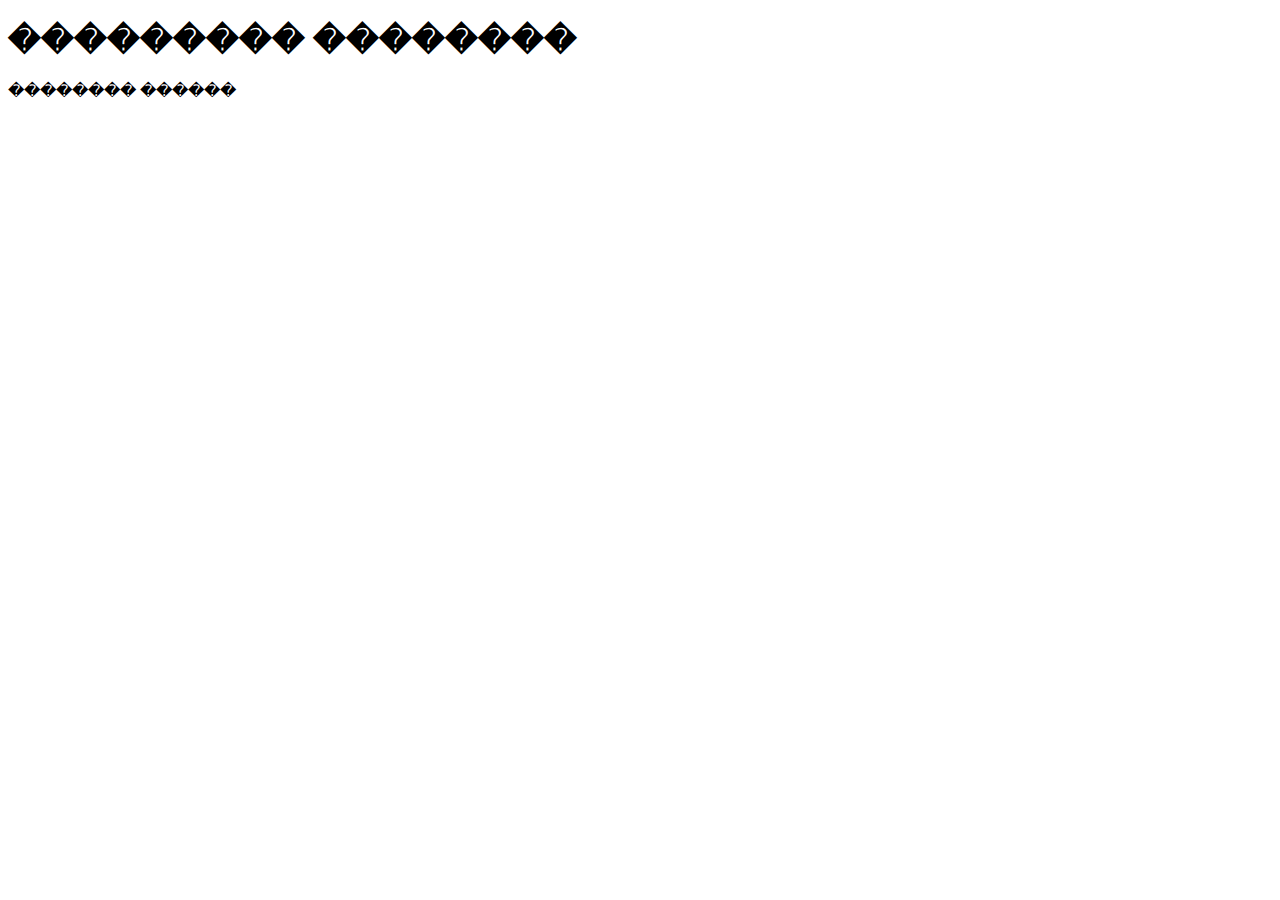
==== index.html @ 2984cd4d "1111" ====
<!DOCTYPE html>
<html lang="ru">
<head>
    <meta charset="UTF-8">
    <title>TagreeTusur</title>
</head>
<body>
    <h1>��������� ��������</h1>
    <p title="���������">�������� ������</p>
</body>
</html>
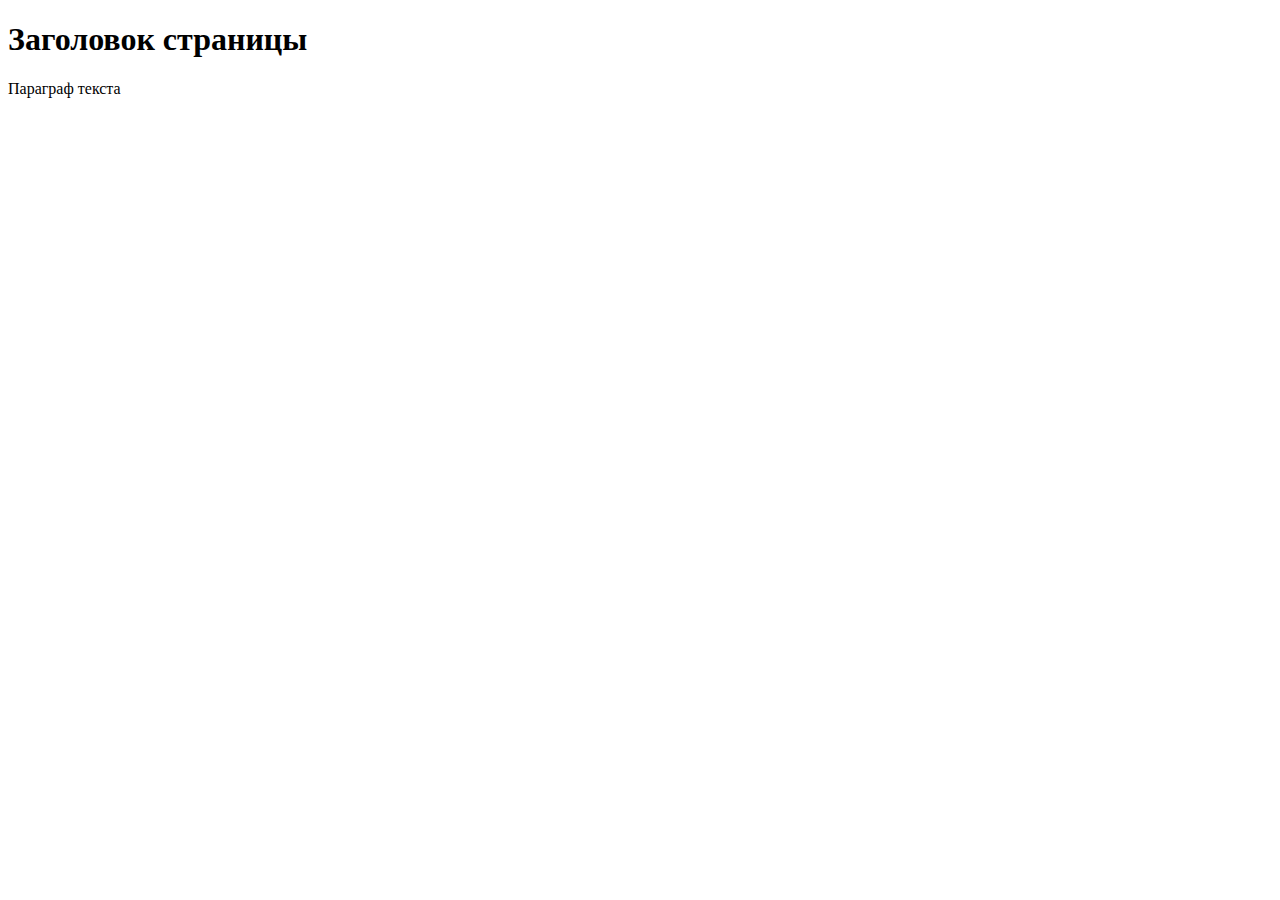
==== commit 68899af1: "index.html" ====
--- a/index.html
+++ b/index.html
@@ -5,7 +5,7 @@
     <title>TagreeTusur</title>
 </head>
 <body>
-    <h1>��������� ��������</h1>
-    <p title="���������">�������� ������</p>
+    <h1>Заголовок страницы</h1>
+    <p title="Ïîäñêàçêà">Параграф текста</p>
 </body>
-</html>+</html>
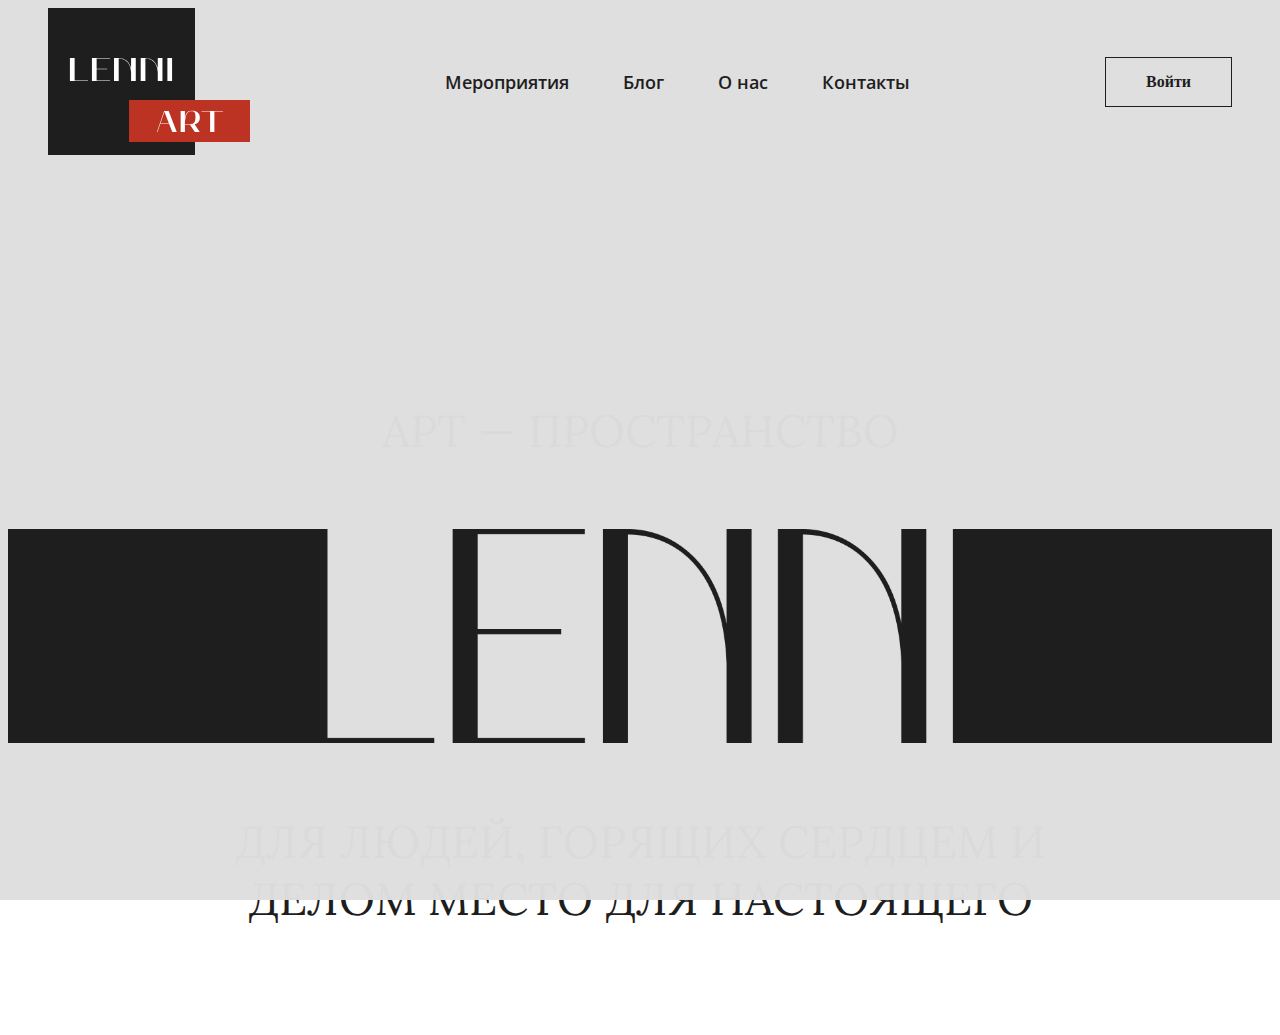
==== commit 9f9d1733: "rrr" ====
--- a/index.html
+++ b/index.html
@@ -1,11 +1,56 @@
 <!DOCTYPE html>
 <html lang="ru">
+
 <head>
-    <meta charset="UTF-8">
-    <title>TagreeTusur</title>
+    <meta charset="UTF-8" />
+    <title>Lenni Art</title>
+    <link rel="stylesheet" href="styles/styles.css" />
+    <link rel="preconnect" href="https://fonts.googleapis.com">
+    <link rel="preconnect" href="https://fonts.gstatic.com" crossorigin>
+    <link rel="stylesheet" href="https://fonts.googleapis.com/css2?family=Open+Sans:wght@400;500;600&display=swap">
+    <link rel="stylesheet" href="link rel= " preconnect href="https://fonts.googleapis.com">
+    <link rel="preconnect" href="https://fonts.gstatic.com" crossorigin>
+    <link rel="stylesheet"
+        href="https://fonts.googleapis.com/css2?family=Lora:wght@400;500;600&family=Open+Sans:wght@400;500;600&display=swap">
+    <link rel="preconnect" href="https://fonts.gstatic.com" crossorigin>
 </head>
-<body>
-    <h1>Заголовок страницы</h1>
-    <p title="Ïîäñêàçêà">Параграф текста</p>
+
+<body class="body">
+    <header class="page-header">
+        <div class="page-header__container">
+            <a href="index.html" class="page-header__logo">
+                <img src="svg/logo.svg" class="page-header__logo-img" />
+            </a>
+            <nav class="page-header__nav">
+                <a href="#" class="page-header__nav-link">Мероприятия</a>
+                <a href="#" class="page-header__nav-link">Блог</a>
+                <a href="#" class="page-header__nav-link">О нас</a>
+                <a href="#" class="page-header__nav-link">Контакты</a>
+            </nav>
+            <a href="#" class="btn page-header__user-btn">Войти</a>
+        </div>
+    </header>
+
+    <main class="main">
+        <div class="home">
+            <header class="main-header home__main-header">
+                <h1 class="main-header__title">Арт — пространство</h1>
+                <picture class="main-header__picture">
+                    <img src="svg/LENNI.png" class="main-header__img" />
+                </picture>
+                <p class="main-header__text"> для людей, горящих сердцем и делом
+                    место для настоящего </p>
+            </header>
+            <section class="offers home__offers"></section>
+            <section class="about home__about"></section>
+            <section class="upcoming home__upcoming"></section>
+            <section class="listing home__listing"></section>
+            <section class="contacts home__contacts"></section>
+            <div class="doit home_doit"></div>
+        </div>
+    </main>
+
+    <footer class="page-footer"></footer>
 </body>
-</html>
+
+</html>--- a/styles/styles.css
+++ b/styles/styles.css
@@ -0,0 +1,179 @@
+ф.page-header {
+    position: fixed;
+    top: 0;
+    left: 0;
+    width: 100%;
+    height: 147px;
+    z-index: 100;
+}
+
+.page-header__logo {
+    display: inline-block;
+
+    width: 202px;
+    height: 147px;
+}
+
+.page-header__logo-img {
+
+    width: 100%;
+    height: 100%;
+}
+
+.page-header::before {
+    content: " ";
+    position: absolute;
+    top: 0;
+    left: 0;
+    width: 100%;
+    height: 100%;
+    background-color: rgba(222, 222, 222, 0.98);
+
+    @support (backdrop-filter: blur(10px)) {
+        backdrop-filter: blur(10px);
+        background-color: rgba(222, 222, 222, 0.50);
+    }
+}
+
+.page-header__container,
+.events__container {
+    box-sizing: border-box;
+    margin: 0 auto;
+    display: flex;
+    align-items: center;
+    justify-content: space-between;
+    padding-left: 40px;
+    padding-right: 40px;
+    max-width: 1414px;
+    width: 100%;
+    position: relative;
+    align-items: center;
+}
+
+.page-header__nav {
+    display: inline-block;
+
+}
+
+.page-header__nav-link {
+    margin: 0 25px;
+    color: var(--1, #1F1E1E);
+    text-align: center;
+    font-family: Open Sans;
+    font-size: 18px;
+    font-style: normal;
+    font-weight: 600;
+    line-height: normal;
+    text-decoration: none;
+}
+
+.page-header__user-btn {
+    box-sizing: border-box;
+    text-decoration: none;
+    padding: 15px 40px;
+    background-color: transparent;
+    border: 1px solid #1f1e1e;
+    font-size: 16px;
+    font-style: normal;
+    font-weight: 600;
+    color: #1f1e1e;
+    line-height: normal;
+}
+
+.home {
+    padding-top: 147px;
+}
+
+.main-header {
+    padding: 100px 0;
+}
+
+.main-header__title {
+    margin: 0 0 70px;
+    color: var(--1, #1F1E1E);
+    text-align: center;
+    font-family: Lora;
+    font-size: 45px;
+    font-style: normal;
+    font-weight: 400;
+    line-height: normal;
+    text-transform: uppercase;
+
+}
+
+.main-header__picture {
+    display: block;
+    position: relative;
+    width: 100%;
+    margin-bottom: 70px;
+}
+
+.main-header__text {
+    margin: 0 auto;
+    max-width: 948px;
+    width: 100%;
+    color: var(--1, #1F1E1E);
+    text-align: center;
+    font-family: Lora;
+    font-size: 45px;
+    font-style: normal;
+    font-weight: 400;
+    line-height: normal;
+    text-transform: uppercase;
+}
+
+.main-header__picture::before {
+    content: "";
+    display: block;
+    width: 100%;
+    padding-top: 16.927%;
+}
+
+.main-header__img {
+    position: absolute;
+    top: 0;
+    left: 0;
+    width: 100%;
+    height: 100%;
+    object-fit: contain;
+}
+
+.events {
+    padding-top: 147px;
+}
+
+.events__container {
+    flex-direction: column;
+
+}
+
+.events__title {
+    margin-bottom: 150px;
+
+}
+
+.title {
+    margin: 0 0 150px;
+    box-sizing: border-box;
+    padding: 7px 45px 9px;
+    max-width: 624px;
+    width: 100%;
+    text-align: center;
+    background-color: #1F1E1E;
+    text-transform: uppercase;
+    font-family: Lora;
+    font-size: 36px;
+    font-style: normal;
+    font-weight: 500px;
+    color: #ffffff;
+}
+
+.events__list {
+    display: flex;
+    flex-wrap: wrap;
+    gap: 120px 60px;
+}
+
+.page-main {}
+
+.page-footer {}